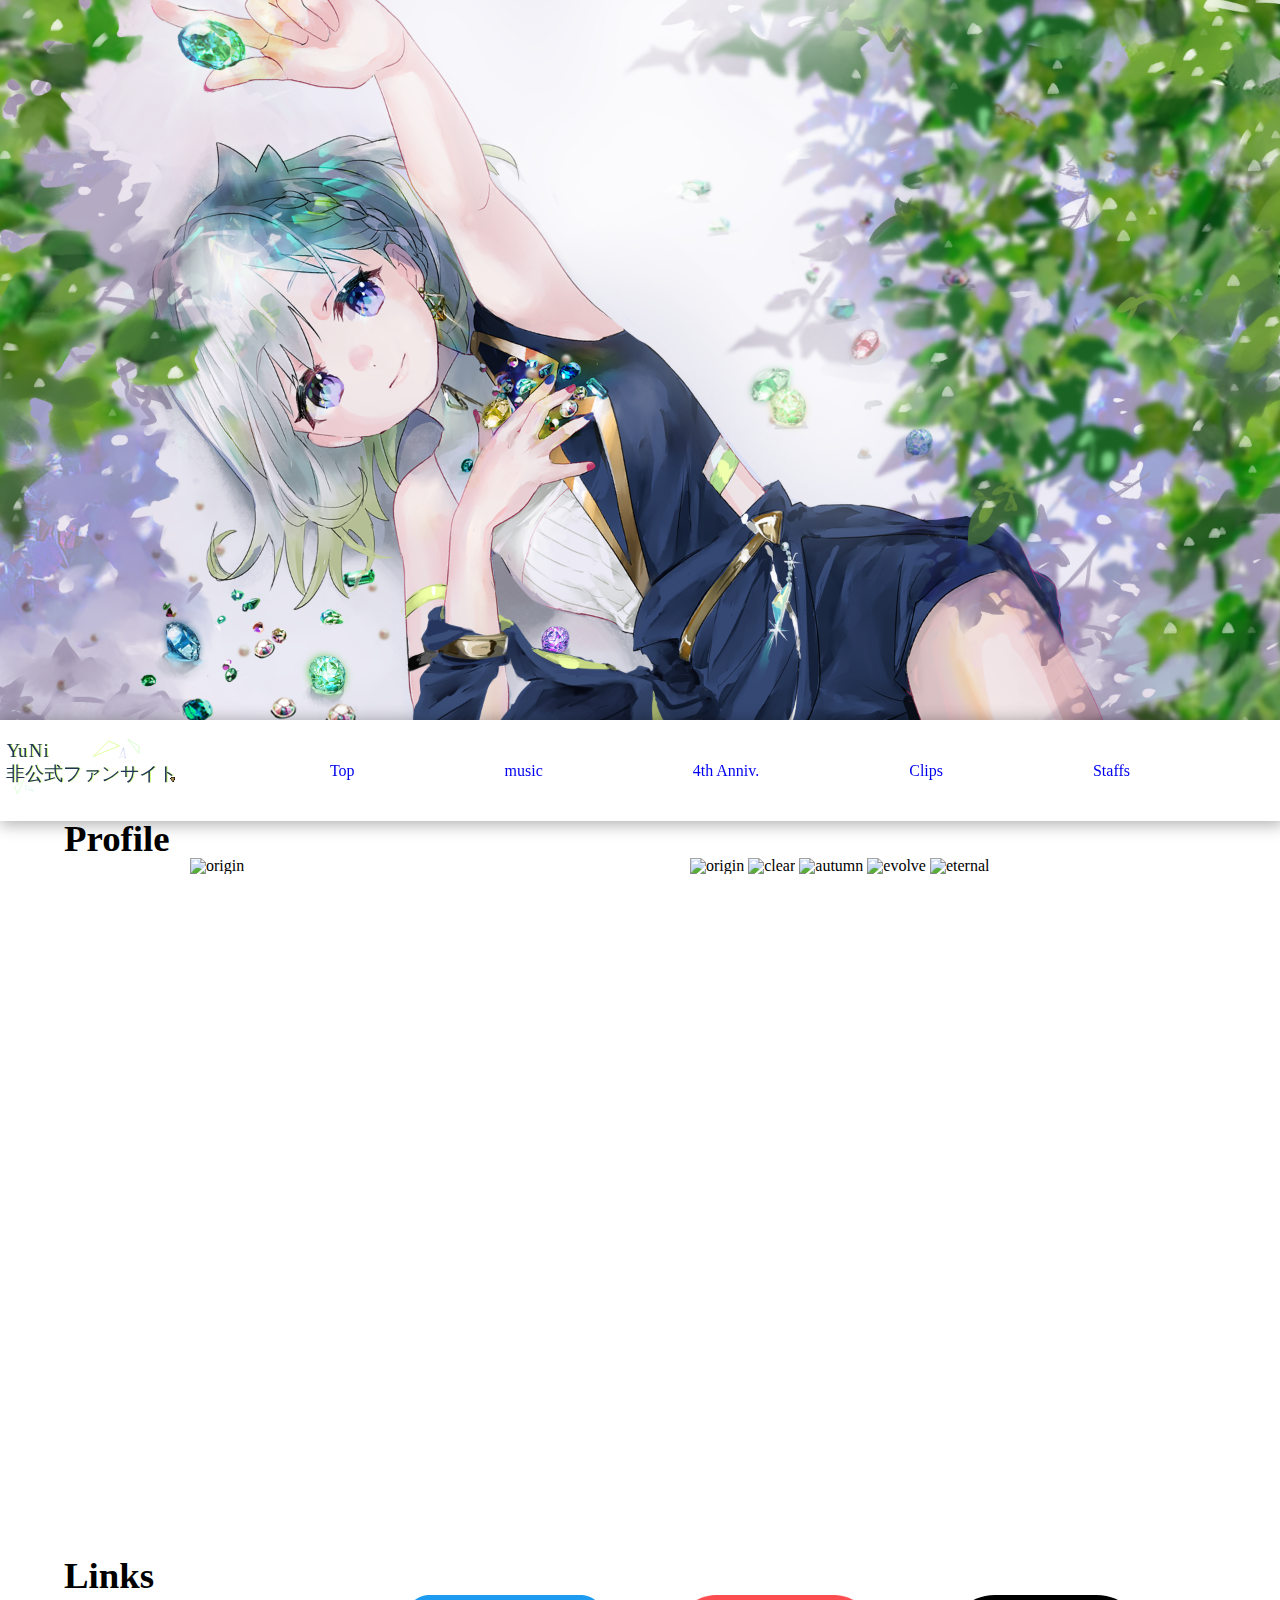
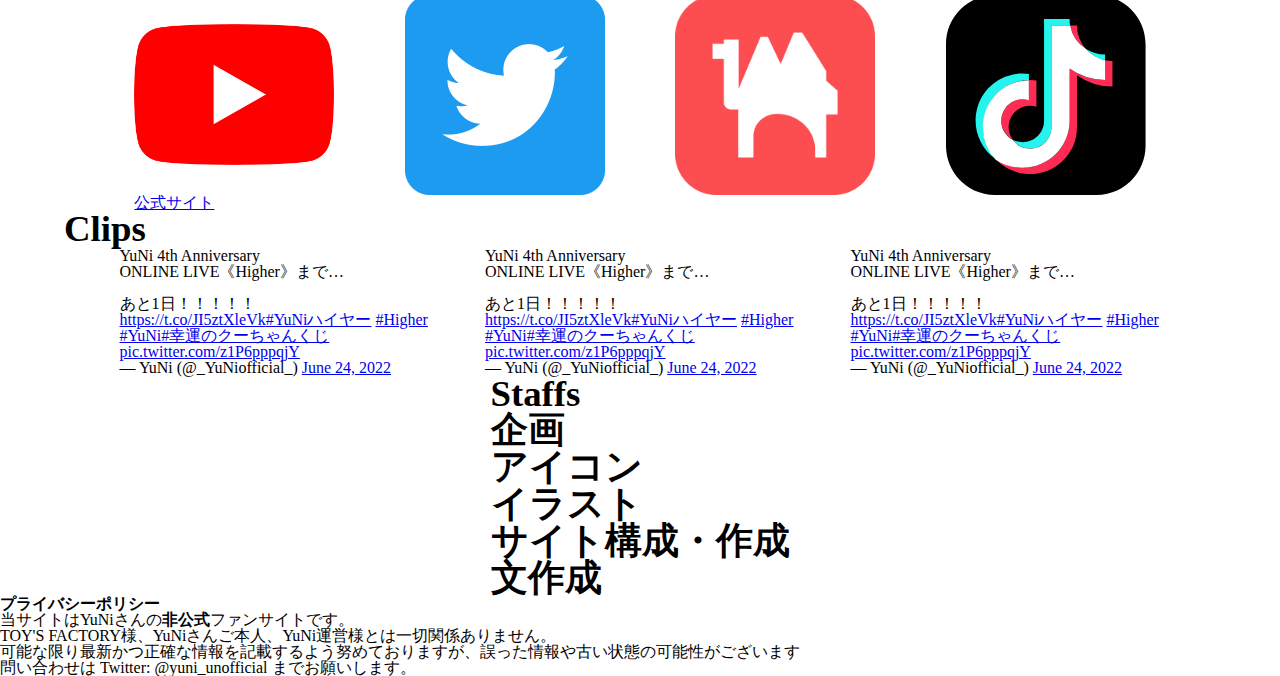
==== html/index.html @ c3908e2f "first commit" ====
<!DOCTYPE html>

<html lang="ja">

  <head>
    <meta charset="utf-8">

    <meta name="viewport" content="width=device-width, initial-scale=1">

    <title>YuNi 非公式ファンサイト</title>

    <link rel="stylesheet" type="text/css" href="../css/reset.css">
    <link rel="stylesheet" type="text/css" href="../css/index.css">
    <script src="../js/common.js"></script>
  </head>



  <body>
    <header>
      <img src="../img/84.png" alt="ヘッダー画像">
    </header>



    <main>
      <!-- ナビゲーション -->
      <div id="navContainer">
        <img src="../img/YuNi_logo.svg" alt="Logo">
        <nav>
          <ul>
            <li><a href="#">Top</a></li>
            <li><a href="../html/music.html">music</a></li>
            <li><a href="../html/anniv.html">4th Anniv.</a></li>
            <li><a href="#">Clips</a></li>
            <li><a href="#">Staffs</a></a></li>
          </ul>
        </nav>
      </div>


      <div id="wrap">


        <!-- プロフィール -->
        <h1>Profile</h1>
        <div class="Container">
          <div id="illust">
              <img id="slideImg" src="../img/origin.jpg" alt="origin">
          </div>
        <!-- 立ち絵切り替えアイコン -->
          <div id="icons">
            <img src="" alt="origin">
            <img src="" alt="clear">
            <img src="" alt="autumn">
            <img src="" alt="evolve">
            <img src="" alt="eternal">
          </div>
        </div>

        <!-- LInks -->
        <h1>Links</h1>
        <div class="Container">

          <div class="GridStyle">
            <a href="https://www.youtube.com/c/YuNivirtualsinger" target="_blank" rel="noopener noreferrer">
                <img src="../img/youtube_logo.png" alt="Youtubeアイコン">
            </a>

            <a href="https://twitter.com/_YuNiofficial_" target="_blank" rel="noopener noreferrer">
                <img src="../img/twitter_logo.png" alt="Twitterアイコン">
            </a>

            <a href="https://yunionwave.booth.pm/" target="_blank" rel="noopener noreferrer">
                <img id="youtubeIcon" src="../img/booth_logo.png" alt="Boothアイコン">
            </a>

            <a href="https://www.tiktok.com/@yuni_officialchannel_" target="_blank" rel="noopener noreferrer">
              <img src="../img/tiktok_logo.svg" alt="tiktokアイコン">
            </a>
    <!-- 公式リンクは用調整 -->
            <a href="https://yunionwave.com/" target="_blank" rel="noopener noreferrer">
              公式サイト
            </a>

          </div>
        </div>

        <!-- Clips -->
        <h1 id="Clips">Clips</h1>
        <div class="ClipsContainer">
          <blockquote class="twitter-tweet" data-theme="light">
            <p lang="ja" dir="ltr">YuNi 4th Anniversary<br> ONLINE LIVE《Higher》まで…<br><br> あと1日！！！！！<a href="https://t.co/JI5ztXleVk">https://t.co/JI5ztXleVk</a><a href="https://twitter.com/hashtag/YuNi%E3%83%8F%E3%82%A4%E3%83%A4%E3%83%BC?src=hash&amp;ref_src=twsrc%5Etfw">#YuNiハイヤー</a> <a href="https://twitter.com/hashtag/Higher?src=hash&amp;ref_src=twsrc%5Etfw">#Higher</a> <a href="https://twitter.com/hashtag/YuNi?src=hash&amp;ref_src=twsrc%5Etfw">#YuNi</a><a href="https://twitter.com/hashtag/%E5%B9%B8%E9%81%8B%E3%81%AE%E3%82%AF%E3%83%BC%E3%81%A1%E3%82%83%E3%82%93%E3%81%8F%E3%81%98?src=hash&amp;ref_src=twsrc%5Etfw">#幸運のクーちゃんくじ</a> <a href="https://t.co/z1P6pppqjY">pic.twitter.com/z1P6pppqjY</a></p>&mdash; YuNi (@_YuNiofficial_) <a href="https://twitter.com/_YuNiofficial_/status/1540258427703660544?ref_src=twsrc%5Etfw">June 24, 2022</a></blockquote> <script async src="https://platform.twitter.com/widgets.js" charset="utf-8"></script>
          <blockquote class="twitter-tweet" data-theme="light"><p lang="ja" dir="ltr">YuNi 4th Anniversary<br> ONLINE LIVE《Higher》まで…<br><br> あと1日！！！！！<a href="https://t.co/JI5ztXleVk">https://t.co/JI5ztXleVk</a><a href="https://twitter.com/hashtag/YuNi%E3%83%8F%E3%82%A4%E3%83%A4%E3%83%BC?src=hash&amp;ref_src=twsrc%5Etfw">#YuNiハイヤー</a> <a href="https://twitter.com/hashtag/Higher?src=hash&amp;ref_src=twsrc%5Etfw">#Higher</a> <a href="https://twitter.com/hashtag/YuNi?src=hash&amp;ref_src=twsrc%5Etfw">#YuNi</a><a href="https://twitter.com/hashtag/%E5%B9%B8%E9%81%8B%E3%81%AE%E3%82%AF%E3%83%BC%E3%81%A1%E3%82%83%E3%82%93%E3%81%8F%E3%81%98?src=hash&amp;ref_src=twsrc%5Etfw">#幸運のクーちゃんくじ</a> <a href="https://t.co/z1P6pppqjY">pic.twitter.com/z1P6pppqjY</a></p>&mdash; YuNi (@_YuNiofficial_) <a href="https://twitter.com/_YuNiofficial_/status/1540258427703660544?ref_src=twsrc%5Etfw">June 24, 2022</a></blockquote> <script async src="https://platform.twitter.com/widgets.js" charset="utf-8"></script>
          <blockquote class="twitter-tweet" data-theme="light"><p lang="ja" dir="ltr">YuNi 4th Anniversary<br> ONLINE LIVE《Higher》まで…<br><br> あと1日！！！！！<a href="https://t.co/JI5ztXleVk">https://t.co/JI5ztXleVk</a><a href="https://twitter.com/hashtag/YuNi%E3%83%8F%E3%82%A4%E3%83%A4%E3%83%BC?src=hash&amp;ref_src=twsrc%5Etfw">#YuNiハイヤー</a> <a href="https://twitter.com/hashtag/Higher?src=hash&amp;ref_src=twsrc%5Etfw">#Higher</a> <a href="https://twitter.com/hashtag/YuNi?src=hash&amp;ref_src=twsrc%5Etfw">#YuNi</a><a href="https://twitter.com/hashtag/%E5%B9%B8%E9%81%8B%E3%81%AE%E3%82%AF%E3%83%BC%E3%81%A1%E3%82%83%E3%82%93%E3%81%8F%E3%81%98?src=hash&amp;ref_src=twsrc%5Etfw">#幸運のクーちゃんくじ</a> <a href="https://t.co/z1P6pppqjY">pic.twitter.com/z1P6pppqjY</a></p>&mdash; YuNi (@_YuNiofficial_) <a href="https://twitter.com/_YuNiofficial_/status/1540258427703660544?ref_src=twsrc%5Etfw">June 24, 2022</a></blockquote> <script async src="https://platform.twitter.com/widgets.js" charset="utf-8"></script>
        </div>


      <!-- Staffs -->
        <div class="Container">
          <div class="staffs">
            <h1>Staffs</h1>
            <h1>企画</h1><!-- 全員 -->
            <h1>アイコン</h1><!-- ぴよぴよ丸 kokuto-->
            <h1>イラスト</h1><!-- フィルゼ、たまご、rin.rin、syo -->
            <h1>サイト構成・作成</h1> <!-- ふうか -->
            <h1>文作成</h1><!-- 作成した人 -->
          </div>
        </div>


      </div>
    </main>

    <!-- スタッフ一覧 -->
    <footer>
        <div id=copy>
          <h2>プライバシーポリシー</h2>
          <ul>
              <li>当サイトはYuNiさんの<strong>非公式</strong>ファンサイトです。</li>
              <li>TOY'S FACTORY様、YuNiさんご本人、YuNi運営様とは一切関係ありません。</li>
              <li>可能な限り最新かつ正確な情報を記載するよう努めておりますが、誤った情報や古い状態の可能性がございます</li>
              <li>問い合わせは Twitter: @yuni_unofficial までお願いします。</li>
          </ul>
      </div>
    </footer>

  </body>

</html>
---- css/index.css ----
@charset "UTF-8";
/*メディアクエリ*/
.GridStyle {
  width: 100%;
  display: grid;
  justify-content: space-evenly;
  align-items: center;
  grid-template-columns: 200px 200px 200px 200px;
}
@media (max-width: 1000px) {
  .GridStyle {
    grid-template-columns: 200px 200px;
    grid-template-rows: 240px 260px;
    justify-content: space-evenly;
  }
}
@media (max-width: 765px) {
  .GridStyle {
    grid-template-columns: 200px;
    grid-template-rows: 240px 260px 260px 260px;
  }
}

header img {
  width: 400px;
  height: 250px;
  margin: 50px;
}

#navContainer {
  display: flex;
  position: sticky;
  position: -webkit-sticky;
  top: 0;
  background-color: #fff;
  box-shadow: 2px 2px 15px 2px rgba(0, 0, 0, 0.3);
}
#navContainer img {
  width: 180px;
}
#navContainer nav {
  width: 100%;
}
#navContainer nav ul {
  height: 100%;
  display: flex;
  justify-content: space-evenly;
  align-items: center;
}
#navContainer nav ul li {
  text-align: center;
}
#navContainer nav ul li a {
  text-decoration: none;
}
#navContainer nav ul li:hover {
  color: white;
  background-color: aqua;
}

#illust {
  height: 700px;
  min-width: 500px;
}
#illust img {
  height: 100%;
  max-width: 100%;
}

#icons {
  min-width: 400px;
}
#icons img {
  max-width: 100%;
}

.GridStyle a, .GridStyle a img {
  width: 200px;
}
.ClipsContainer {
  display: grid;
  justify-content: space-evenly;
  grid-template-columns: 310px 310px 310px;
}
@media (max-width: 1000px) {
  .ClipsContainer {
    grid-template-columns: 45vw;
  }
}

.Container {
  width: 100%;
  margin: 0 auto;
}

.annivContainer {
  width: 100%;
  display: flex;
  justify-content: center;
}
.annivContainer .ilandImage {
  width: 40vw;
}
.annivContainer .ilandImage img {
  width: 100%;
}
.annivContainer #participationList {
  display: grid;
  justify-content: space-evenly;
  grid-template-columns: 160px 160px 160px;
}

/* 共通のスタイル */
body header {
  width: 100%;
}
body header img {
  width: 100%;
  height: 100%;
  margin: 0;
  -o-object-fit: contain;
     object-fit: contain;
}
body main {
  width: 100%;
  height: 100%;
}
body main #wrap, body main footer {
  width: 92%;
  max-width: 1152px;
  margin: 0 auto;
}
body main #wrap h1, body main footer h1 {
  font-size: 2.3rem;
}
body main #wrap .Container, body main footer .Container {
  display: flex;
  justify-content: center;
}
@media (max-width: 796px) {
  body main #wrap .Container, body main footer .Container {
    align-items: center;
    flex-direction: column;
  }
}
body footer {
  max-width: 1280px;
}
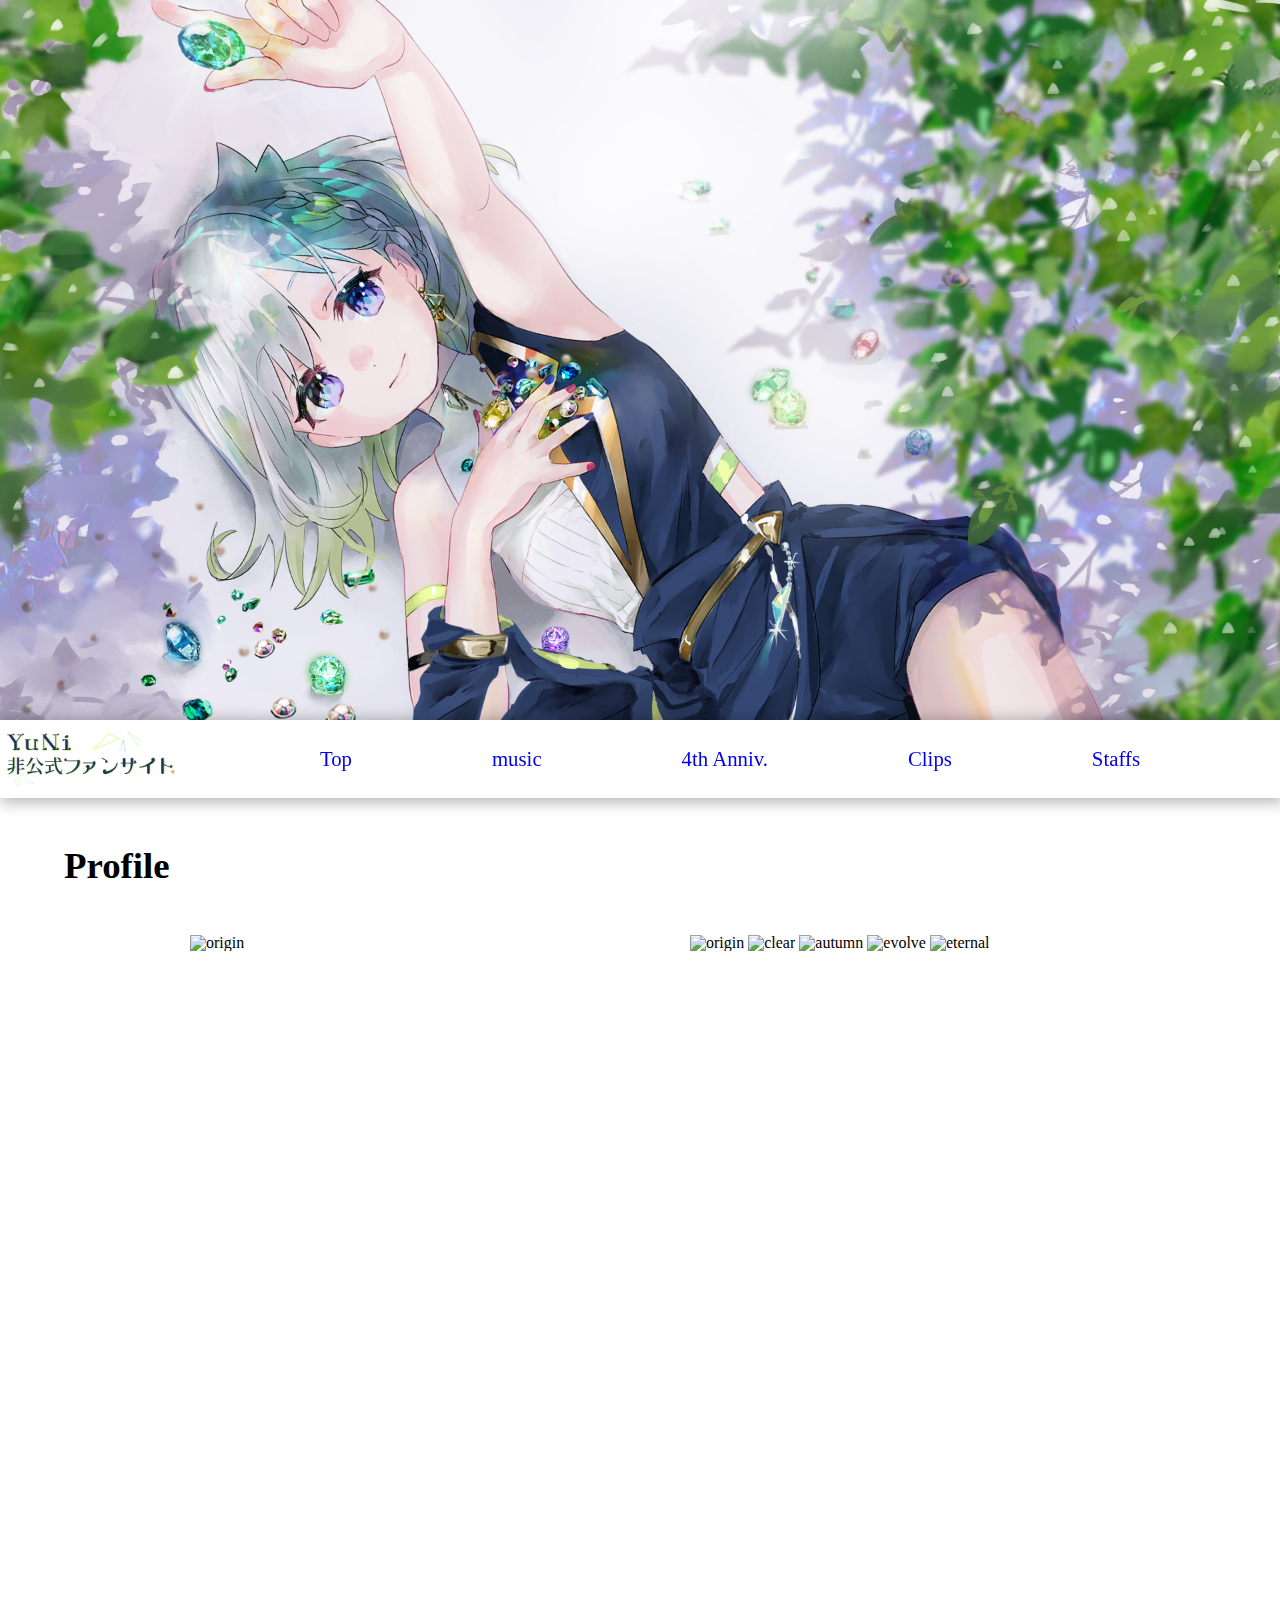
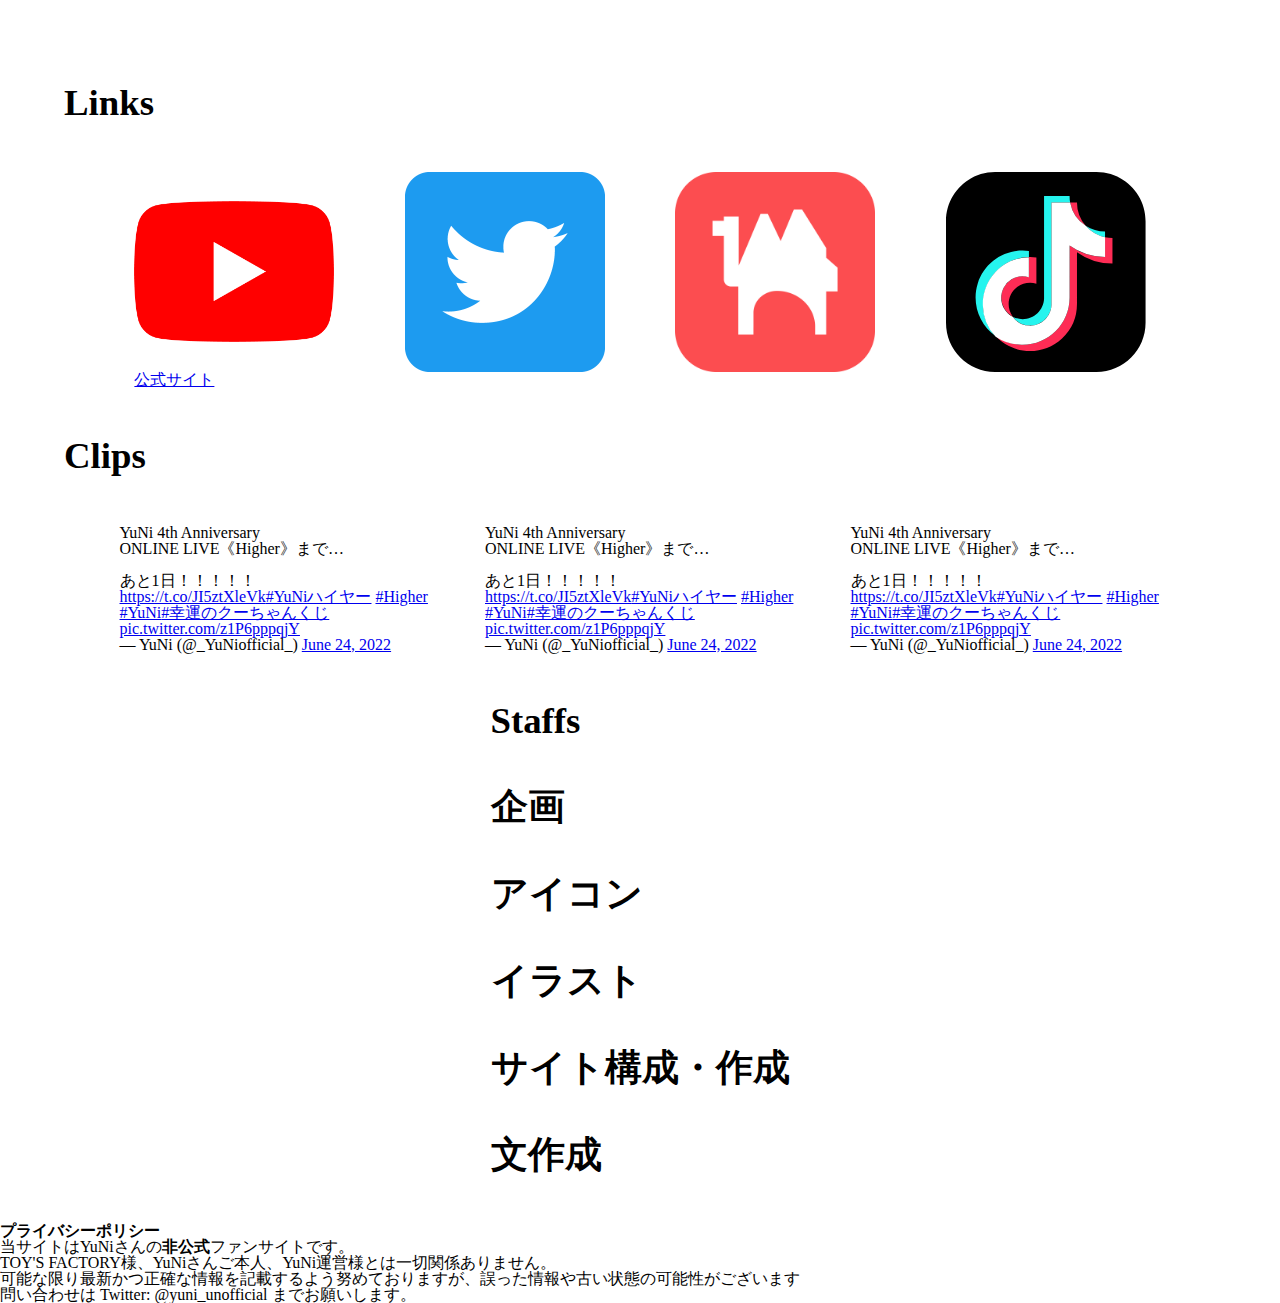
==== commit 0a6247d4: "annivページ誕生日企画ほぼ終わり" ====
--- a/html/index.html
+++ b/html/index.html
@@ -26,7 +26,7 @@
     <main>
       <!-- ナビゲーション -->
       <div id="navContainer">
-        <img src="../img/YuNi_logo.svg" alt="Logo">
+        <img src="../img/YuNi_Logo_cut.png" alt="Logo">
         <nav>
           <ul>
             <li><a href="#">Top</a></li>
@@ -58,7 +58,7 @@
           </div>
         </div>
 
-        <!-- LInks -->
+        <!-- LInks  アイコンの大きさ検討-->
         <h1>Links</h1>
         <div class="Container">
 
--- a/css/index.css
+++ b/css/index.css
@@ -37,6 +37,7 @@
 }
 #navContainer img {
   width: 180px;
+  margin: 10px 0;
 }
 #navContainer nav {
   width: 100%;
@@ -48,9 +49,11 @@
   align-items: center;
 }
 #navContainer nav ul li {
+  display: block;
   text-align: center;
 }
 #navContainer nav ul li a {
+  font-size: 1.3rem;
   text-decoration: none;
 }
 #navContainer nav ul li:hover {
@@ -96,21 +99,84 @@
 .annivContainer {
   width: 100%;
   display: flex;
+  justify-content: space-evenly;
+}
+@media (max-width: 1000px) {
+  .annivContainer {
+    justify-content: center;
+    flex-direction: column;
+  }
+}
+.annivContainer .ilandImage {
+  width: 45vw;
+}
+@media (max-width: 1000px) {
+  .annivContainer .ilandImage {
+    width: 60vw;
+    margin: 0 auto;
+  }
+}
+.annivContainer .ilandImage img {
+  width: 100%;
+}
+.annivContainer #participationContainer {
+  width: 40vw;
+  line-height: 2em;
+}
+@media (max-width: 1000px) {
+  .annivContainer #participationContainer {
+    width: 60vw;
+    margin: 0 auto;
+  }
+}
+.annivContainer #participationContainer p {
+  margin: 0 0 0 16px;
+}
+@media (max-width: 1000px) {
+  .annivContainer #participationContainer p {
+    width: 60vw;
+    margin: 0 auto;
+    text-align: center;
+  }
+}
+.annivContainer #participationContainer #participationList {
+  display: grid;
+  justify-content: flex-start;
+  grid-template-columns: 150px 150px 150px;
   justify-content: center;
 }
-.annivContainer .ilandImage {
+@media (max-width: 1000px) {
+  .annivContainer #participationContainer #participationList {
+    grid-template-columns: 140px 140px 140px;
+    justify-content: space-evenly;
+    text-align: center;
+  }
+}
+
+.Container .textContainer {
   width: 40vw;
 }
-.annivContainer .ilandImage img {
-  width: 100%;
-}
-.annivContainer #participationList {
-  display: grid;
-  justify-content: space-evenly;
-  grid-template-columns: 160px 160px 160px;
+.Container .YoutubeContainer {
+  width: 40vw;
+  height: 20vh;
+}
+.Container .YoutubeContainer iframe {
+  width: 100%;
+  height: 100%;
 }
 
 /* 共通のスタイル */
+body {
+  overflow-x: hidden;
+}
+body h1 {
+  margin: 50px 0;
+}
+@media (max-width: 1000px) {
+  body h1 {
+    text-align: center;
+  }
+}
 body header {
   width: 100%;
 }
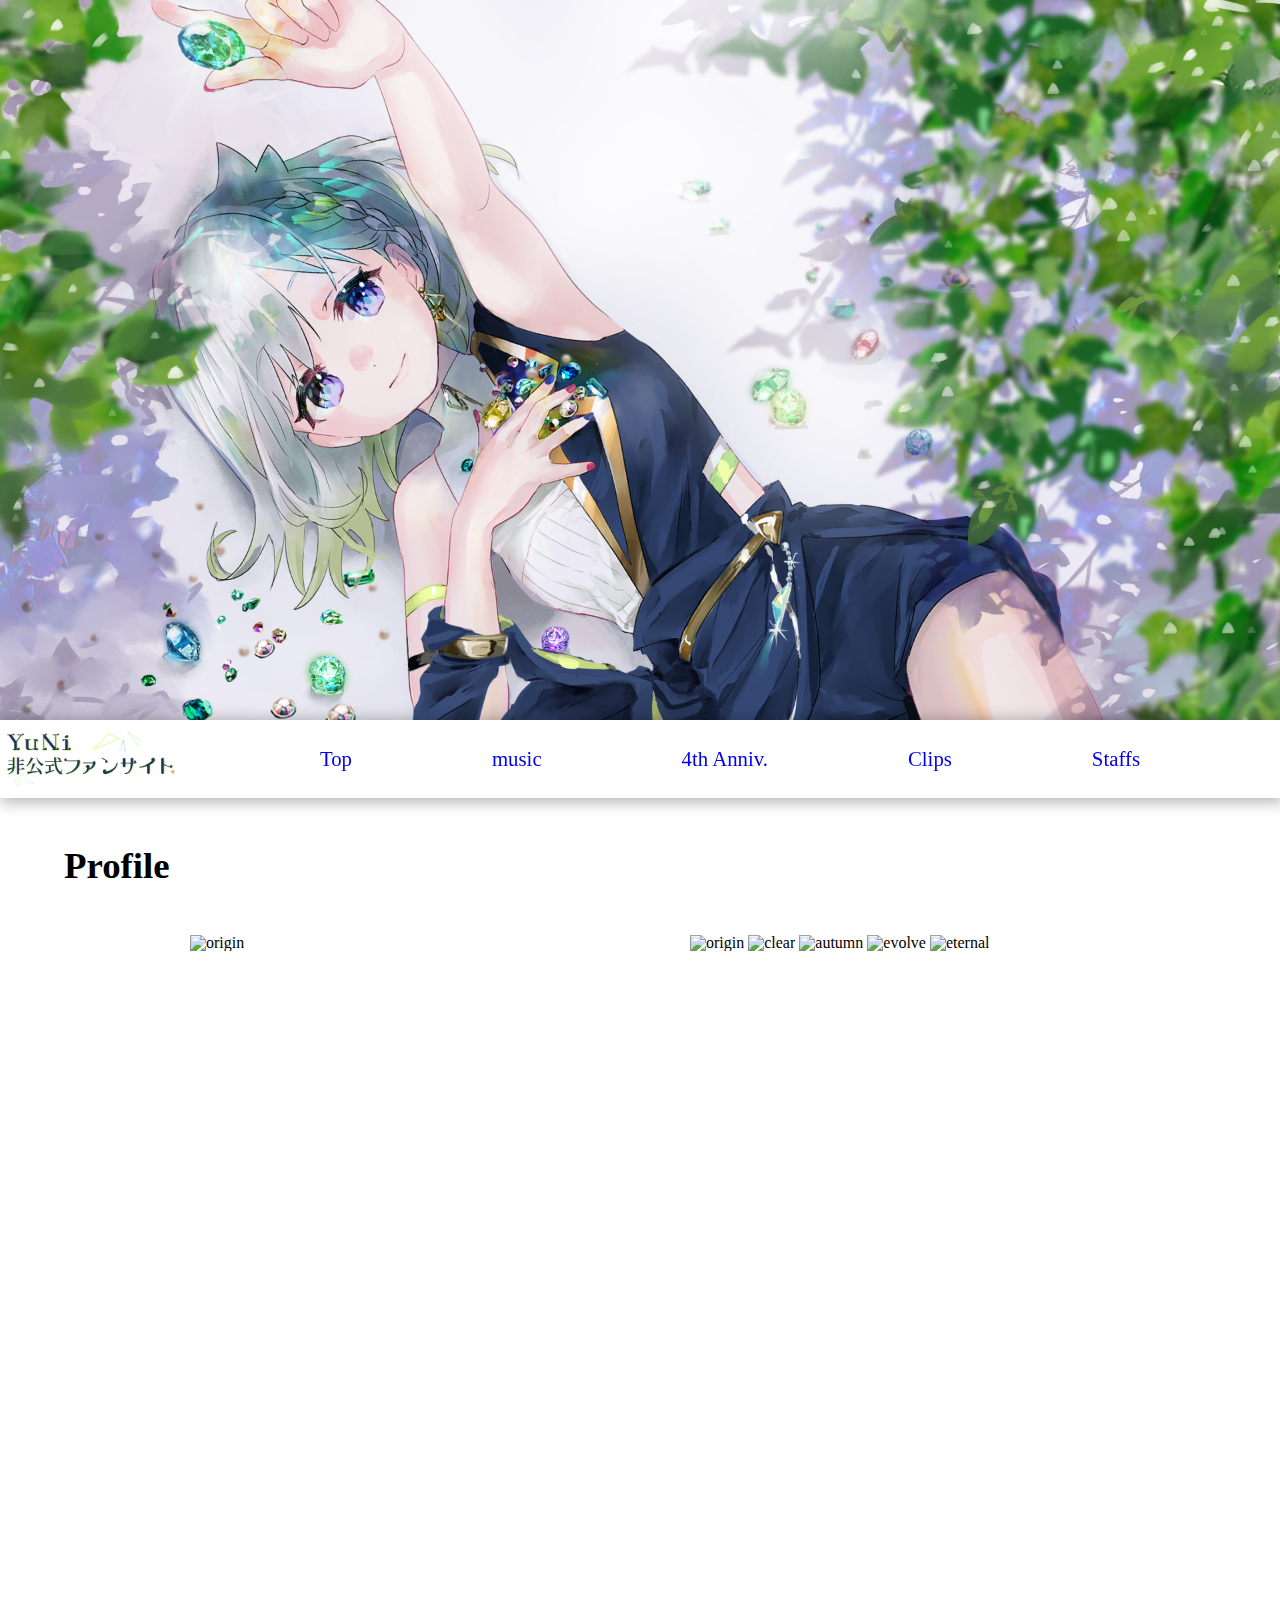
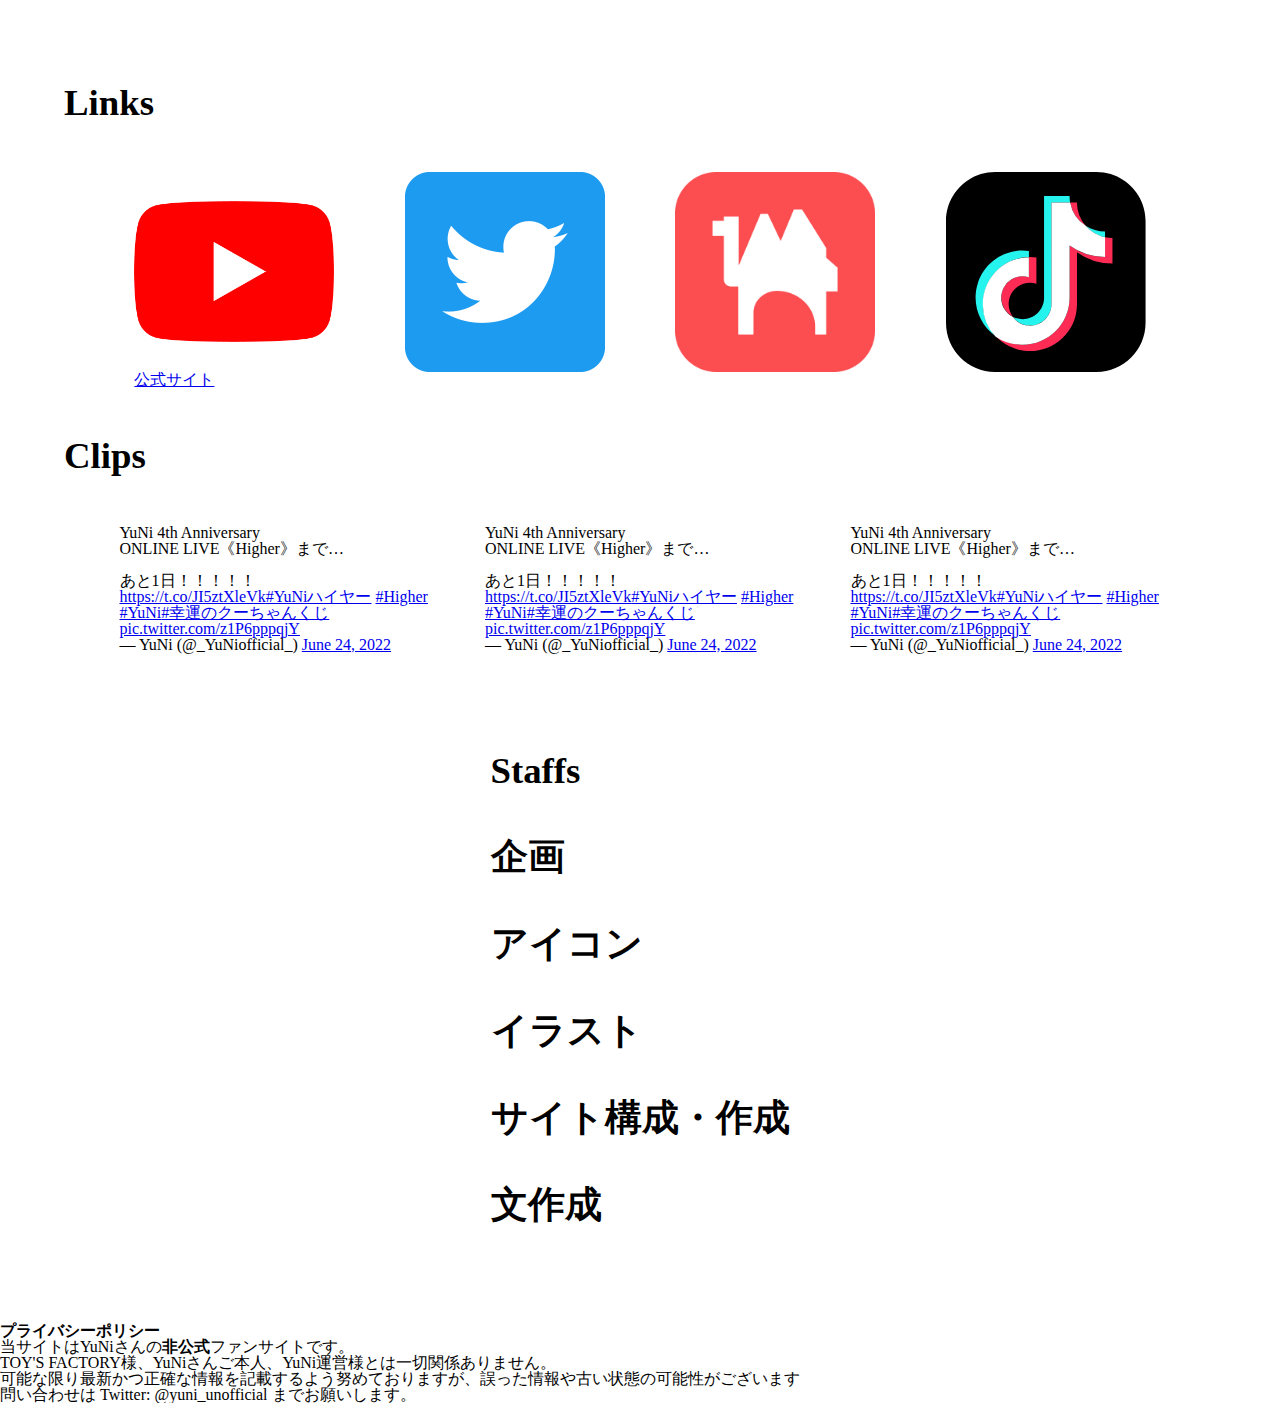
==== commit 8aff3307: "更新" ====
--- a/html/index.html
+++ b/html/index.html
@@ -89,8 +89,7 @@
         <!-- Clips -->
         <h1 id="Clips">Clips</h1>
         <div class="ClipsContainer">
-          <blockquote class="twitter-tweet" data-theme="light">
-            <p lang="ja" dir="ltr">YuNi 4th Anniversary<br> ONLINE LIVE《Higher》まで…<br><br> あと1日！！！！！<a href="https://t.co/JI5ztXleVk">https://t.co/JI5ztXleVk</a><a href="https://twitter.com/hashtag/YuNi%E3%83%8F%E3%82%A4%E3%83%A4%E3%83%BC?src=hash&amp;ref_src=twsrc%5Etfw">#YuNiハイヤー</a> <a href="https://twitter.com/hashtag/Higher?src=hash&amp;ref_src=twsrc%5Etfw">#Higher</a> <a href="https://twitter.com/hashtag/YuNi?src=hash&amp;ref_src=twsrc%5Etfw">#YuNi</a><a href="https://twitter.com/hashtag/%E5%B9%B8%E9%81%8B%E3%81%AE%E3%82%AF%E3%83%BC%E3%81%A1%E3%82%83%E3%82%93%E3%81%8F%E3%81%98?src=hash&amp;ref_src=twsrc%5Etfw">#幸運のクーちゃんくじ</a> <a href="https://t.co/z1P6pppqjY">pic.twitter.com/z1P6pppqjY</a></p>&mdash; YuNi (@_YuNiofficial_) <a href="https://twitter.com/_YuNiofficial_/status/1540258427703660544?ref_src=twsrc%5Etfw">June 24, 2022</a></blockquote> <script async src="https://platform.twitter.com/widgets.js" charset="utf-8"></script>
+          <blockquote class="twitter-tweet" data-theme="light"><p lang="ja" dir="ltr">YuNi 4th Anniversary<br> ONLINE LIVE《Higher》まで…<br><br> あと1日！！！！！<a href="https://t.co/JI5ztXleVk">https://t.co/JI5ztXleVk</a><a href="https://twitter.com/hashtag/YuNi%E3%83%8F%E3%82%A4%E3%83%A4%E3%83%BC?src=hash&amp;ref_src=twsrc%5Etfw">#YuNiハイヤー</a> <a href="https://twitter.com/hashtag/Higher?src=hash&amp;ref_src=twsrc%5Etfw">#Higher</a> <a href="https://twitter.com/hashtag/YuNi?src=hash&amp;ref_src=twsrc%5Etfw">#YuNi</a><a href="https://twitter.com/hashtag/%E5%B9%B8%E9%81%8B%E3%81%AE%E3%82%AF%E3%83%BC%E3%81%A1%E3%82%83%E3%82%93%E3%81%8F%E3%81%98?src=hash&amp;ref_src=twsrc%5Etfw">#幸運のクーちゃんくじ</a> <a href="https://t.co/z1P6pppqjY">pic.twitter.com/z1P6pppqjY</a></p>&mdash; YuNi (@_YuNiofficial_) <a href="https://twitter.com/_YuNiofficial_/status/1540258427703660544?ref_src=twsrc%5Etfw">June 24, 2022</a></blockquote> <script async src="https://platform.twitter.com/widgets.js" charset="utf-8"></script>
           <blockquote class="twitter-tweet" data-theme="light"><p lang="ja" dir="ltr">YuNi 4th Anniversary<br> ONLINE LIVE《Higher》まで…<br><br> あと1日！！！！！<a href="https://t.co/JI5ztXleVk">https://t.co/JI5ztXleVk</a><a href="https://twitter.com/hashtag/YuNi%E3%83%8F%E3%82%A4%E3%83%A4%E3%83%BC?src=hash&amp;ref_src=twsrc%5Etfw">#YuNiハイヤー</a> <a href="https://twitter.com/hashtag/Higher?src=hash&amp;ref_src=twsrc%5Etfw">#Higher</a> <a href="https://twitter.com/hashtag/YuNi?src=hash&amp;ref_src=twsrc%5Etfw">#YuNi</a><a href="https://twitter.com/hashtag/%E5%B9%B8%E9%81%8B%E3%81%AE%E3%82%AF%E3%83%BC%E3%81%A1%E3%82%83%E3%82%93%E3%81%8F%E3%81%98?src=hash&amp;ref_src=twsrc%5Etfw">#幸運のクーちゃんくじ</a> <a href="https://t.co/z1P6pppqjY">pic.twitter.com/z1P6pppqjY</a></p>&mdash; YuNi (@_YuNiofficial_) <a href="https://twitter.com/_YuNiofficial_/status/1540258427703660544?ref_src=twsrc%5Etfw">June 24, 2022</a></blockquote> <script async src="https://platform.twitter.com/widgets.js" charset="utf-8"></script>
           <blockquote class="twitter-tweet" data-theme="light"><p lang="ja" dir="ltr">YuNi 4th Anniversary<br> ONLINE LIVE《Higher》まで…<br><br> あと1日！！！！！<a href="https://t.co/JI5ztXleVk">https://t.co/JI5ztXleVk</a><a href="https://twitter.com/hashtag/YuNi%E3%83%8F%E3%82%A4%E3%83%A4%E3%83%BC?src=hash&amp;ref_src=twsrc%5Etfw">#YuNiハイヤー</a> <a href="https://twitter.com/hashtag/Higher?src=hash&amp;ref_src=twsrc%5Etfw">#Higher</a> <a href="https://twitter.com/hashtag/YuNi?src=hash&amp;ref_src=twsrc%5Etfw">#YuNi</a><a href="https://twitter.com/hashtag/%E5%B9%B8%E9%81%8B%E3%81%AE%E3%82%AF%E3%83%BC%E3%81%A1%E3%82%83%E3%82%93%E3%81%8F%E3%81%98?src=hash&amp;ref_src=twsrc%5Etfw">#幸運のクーちゃんくじ</a> <a href="https://t.co/z1P6pppqjY">pic.twitter.com/z1P6pppqjY</a></p>&mdash; YuNi (@_YuNiofficial_) <a href="https://twitter.com/_YuNiofficial_/status/1540258427703660544?ref_src=twsrc%5Etfw">June 24, 2022</a></blockquote> <script async src="https://platform.twitter.com/widgets.js" charset="utf-8"></script>
         </div>
--- a/css/index.css
+++ b/css/index.css
@@ -153,16 +153,35 @@
   }
 }
 
-.Container .textContainer {
-  width: 40vw;
-}
-.Container .YoutubeContainer {
-  width: 40vw;
-  height: 20vh;
-}
-.Container .YoutubeContainer iframe {
-  width: 100%;
-  height: 100%;
+.musicContainer {
+  display: flex;
+  justify-content: space-evenly;
+  margin: 50px 0;
+}
+@media (max-width: 796px) {
+  .musicContainer {
+    align-items: center;
+    flex-direction: column;
+  }
+}
+@media (max-width: 1000px) {
+  .musicContainer .textContainer {
+    width: 400px;
+    margin-bottom: 20px;
+  }
+}
+.musicContainer .textContainer h2, .musicContainer .textContainer p {
+  line-height: 1.6em;
+}
+.musicContainer iframe {
+  width: 500px;
+  height: 274px;
+}
+@media (max-width: 1000px) {
+  .musicContainer iframe {
+    width: 400px;
+    height: 225px;
+  }
 }
 
 /* 共通のスタイル */
@@ -202,6 +221,7 @@
 body main #wrap .Container, body main footer .Container {
   display: flex;
   justify-content: center;
+  margin: 50px 0;
 }
 @media (max-width: 796px) {
   body main #wrap .Container, body main footer .Container {
